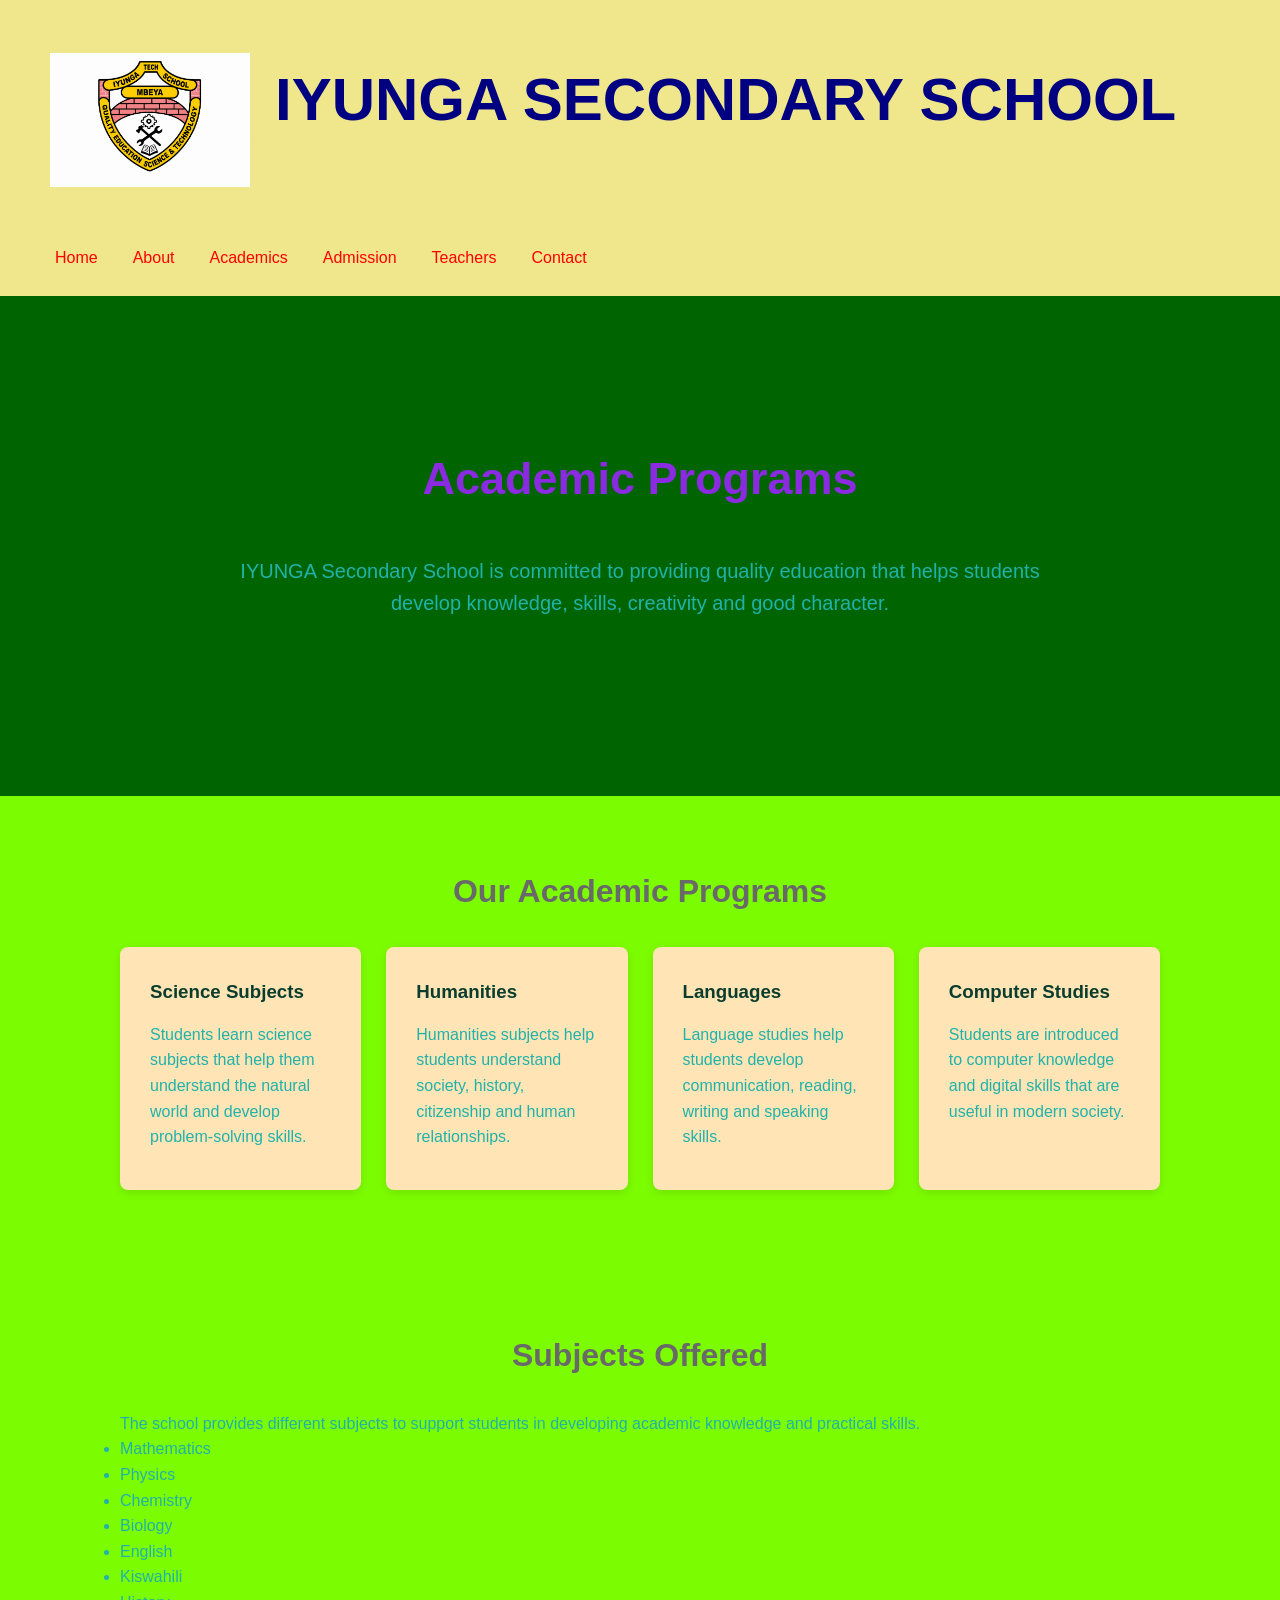
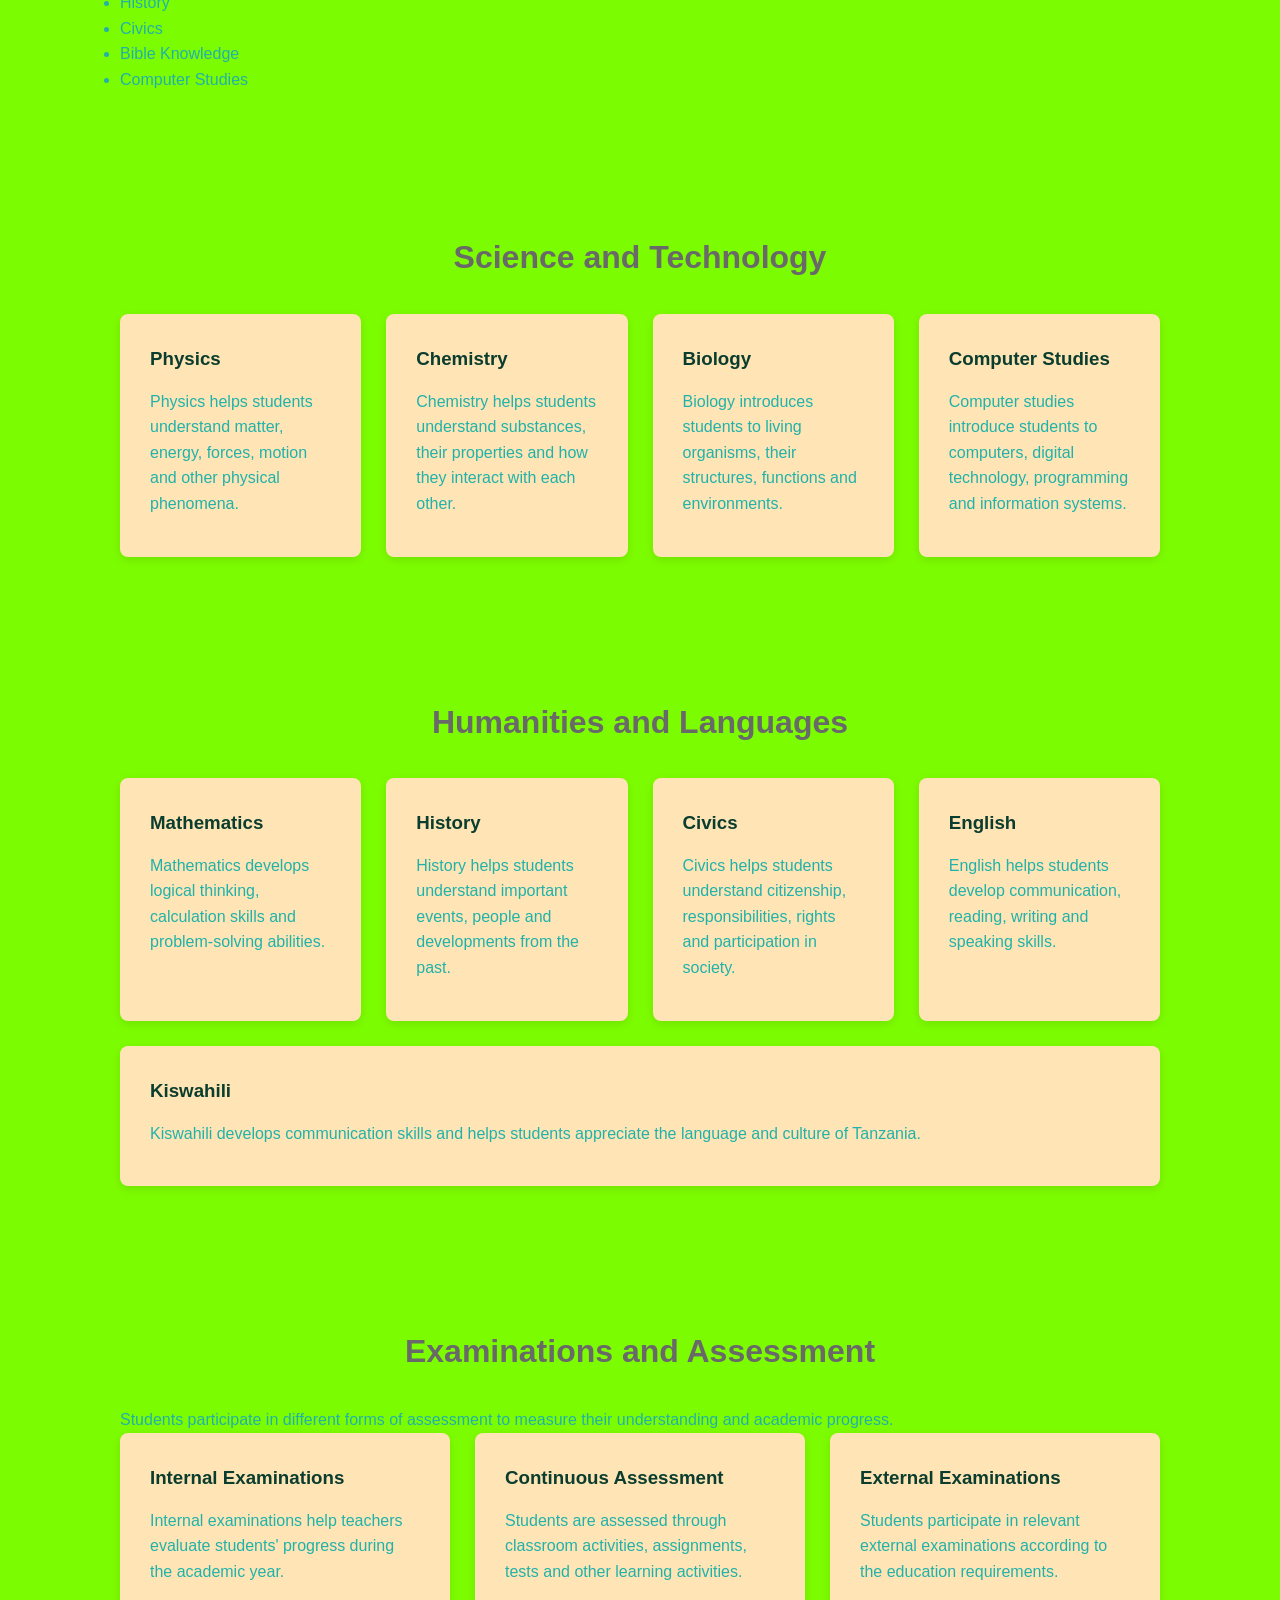
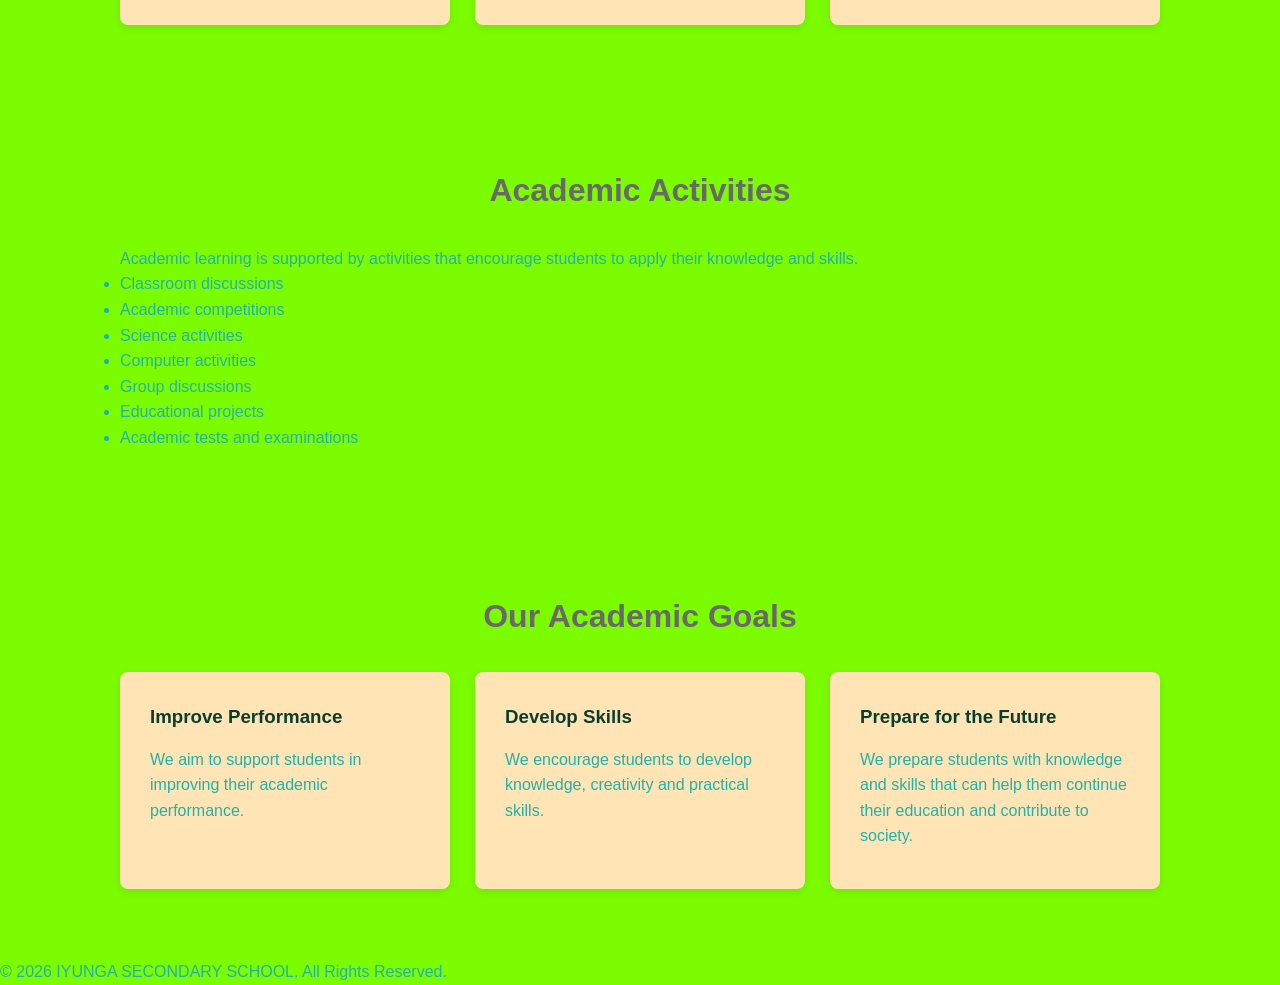
==== pages/Academics.html @ 2067cd8d "backup local files" ====
<!DOCTYPE html>
<html lang="en">

<head>

    <!--
        This tells the browser that we are using
        UTF-8 character encoding.
    -->
    <meta charset="UTF-8">


    <!--
        This makes the website responsive.
        It allows the page to adjust to
        different screen sizes such as phones,
        tablets and computers.
    -->
    <meta name="viewport"
          content="width=device-width, initial-scale=1.0">


    <!--
        This is the title that appears
        on the browser tab.
    -->
    <title>Academics - IYUNGA Secondary School</title>


    <!--
        Connect this page to our CSS file.

        ../ means:
        "Go back one folder."

        Academics.html is inside the pages folder,
        while style.css is outside the pages folder.
    -->
    <link rel="stylesheet" href="../style.css">


    <!--
        Add the school logo to the browser tab.
    -->
    <link rel="icon"
          type="image/png"
          href="../images/school-logo.png">

</head>


<body>


    <!-- =================================================
         NAVIGATION BAR
    ================================================== -->

    <nav class="navbar">


        <!--
            This container holds:
            1. School logo
            2. School name

            We use Flexbox in CSS to place
            these items next to each other.
        -->

        <div class="school-brand">


            <!-- SCHOOL LOGO -->

            <img
                src="../images/school-logo.png"
                alt="IYUNGA Secondary School Logo"
                class="school-logo"
            >


            <!-- SCHOOL NAME -->

            <div class="school-name">

                <h1>IYUNGA SECONDARY SCHOOL</h1>

            </div>

        </div>



        <!--
            Navigation links allow visitors
            to move between different pages.
        -->

        <div class="nav-links">

            <!-- Link to homepage -->
            <a href="../index.html">Home</a>

            <!-- Link to About page -->
            <a href="About.html">About</a>

            <!-- Current page -->
            <a href="Academics.html">Academics</a>

            <!-- Link to Admission page -->
            <a href="Admission.html">Admission</a>

            <!-- Link to Teachers page -->
            <a href="Teachers.html">Teachers</a>

            <!-- Link to Contact page -->
            <a href="Contact.html">Contact</a>

        </div>

    </nav>



    <!-- =================================================
         MAIN CONTENT
    ================================================== -->

    <main>


        <!-- =================================================
             ACADEMIC INTRODUCTION
        ================================================== -->

        <section class="hero">

            <div class="hero-content">


                <!-- Main heading of the page -->

                <h2>Academic Programs</h2>


                <!-- Short introduction -->

                <p>

                    IYUNGA Secondary School is committed
                    to providing quality education that
                    helps students develop knowledge,
                    skills, creativity and good character.

                </p>

            </div>

        </section>



        <!-- =================================================
             ACADEMIC PROGRAMS
        ================================================== -->

        <section class="section">


            <!-- Section heading -->

            <h2>Our Academic Programs</h2>


            <!--
                The cards container uses Flexbox.

                Each card contains information
                about one academic area.
            -->

            <div class="cards">


                <!-- FIRST CARD -->

                <div class="card">

                    <h3>Science Subjects</h3>

                    <p>

                        Students learn science subjects
                        that help them understand the
                        natural world and develop
                        problem-solving skills.

                    </p>

                </div>



                <!-- SECOND CARD -->

                <div class="card">

                    <h3>Humanities</h3>

                    <p>

                        Humanities subjects help students
                        understand society, history,
                        citizenship and human relationships.

                    </p>

                </div>



                <!-- THIRD CARD -->

                <div class="card">

                    <h3>Languages</h3>

                    <p>

                        Language studies help students
                        develop communication, reading,
                        writing and speaking skills.

                    </p>

                </div>



                <!-- FOURTH CARD -->

                <div class="card">

                    <h3>Computer Studies</h3>

                    <p>

                        Students are introduced to
                        computer knowledge and digital
                        skills that are useful in
                        modern society.

                    </p>

                </div>

            </div>

        </section>



        <!-- =================================================
             SCHOOL SUBJECTS
        ================================================== -->

        <section class="section">


            <h2>Subjects Offered</h2>


            <p>

                The school provides different subjects
                to support students in developing
                academic knowledge and practical skills.

            </p>


            <!--
                An unordered list is used to display
                subjects using bullet points.
            -->

            <ul>

                <li>Mathematics</li>

                <li>Physics</li>

                <li>Chemistry</li>

                <li>Biology</li>

                <li>English</li>

                <li>Kiswahili</li>

                <li>History</li>

                <li>Civics</li>

                <li>Bible Knowledge</li>

                <li>Computer Studies</li>

            </ul>

        </section>



        <!-- =================================================
             SCIENCE SUBJECTS
        ================================================== -->

        <section class="section">


            <h2>Science and Technology</h2>


            <div class="cards">


                <!-- Physics -->

                <div class="card">

                    <h3>Physics</h3>

                    <p>

                        Physics helps students understand
                        matter, energy, forces, motion and
                        other physical phenomena.

                    </p>

                </div>



                <!-- Chemistry -->

                <div class="card">

                    <h3>Chemistry</h3>

                    <p>

                        Chemistry helps students understand
                        substances, their properties and
                        how they interact with each other.

                    </p>

                </div>



                <!-- Biology -->

                <div class="card">

                    <h3>Biology</h3>

                    <p>

                        Biology introduces students to
                        living organisms, their structures,
                        functions and environments.

                    </p>

                </div>



                <!-- Computer Studies -->

                <div class="card">

                    <h3>Computer Studies</h3>

                    <p>

                        Computer studies introduce students
                        to computers, digital technology,
                        programming and information systems.

                    </p>

                </div>

            </div>

        </section>



        <!-- =================================================
             HUMANITIES AND LANGUAGES
        ================================================== -->

        <section class="section">


            <h2>Humanities and Languages</h2>


            <div class="cards">


                <!-- Mathematics -->

                <div class="card">

                    <h3>Mathematics</h3>

                    <p>

                        Mathematics develops logical thinking,
                        calculation skills and problem-solving
                        abilities.

                    </p>

                </div>



                <!-- History -->

                <div class="card">

                    <h3>History</h3>

                    <p>

                        History helps students understand
                        important events, people and
                        developments from the past.

                    </p>

                </div>



                <!-- Civics -->

                <div class="card">

                    <h3>Civics</h3>

                    <p>

                        Civics helps students understand
                        citizenship, responsibilities,
                        rights and participation in society.

                    </p>

                </div>



                <!-- English -->

                <div class="card">

                    <h3>English</h3>

                    <p>

                        English helps students develop
                        communication, reading, writing
                        and speaking skills.

                    </p>

                </div>



                <!-- Kiswahili -->

                <div class="card">

                    <h3>Kiswahili</h3>

                    <p>

                        Kiswahili develops communication
                        skills and helps students appreciate
                        the language and culture of Tanzania.

                    </p>

                </div>

            </div>

        </section>



        <!-- =================================================
             EXAMINATIONS
        ================================================== -->

        <section class="section">


            <h2>Examinations and Assessment</h2>


            <p>

                Students participate in different forms
                of assessment to measure their understanding
                and academic progress.

            </p>


            <div class="cards">


                <!-- Internal examinations -->

                <div class="card">

                    <h3>Internal Examinations</h3>

                    <p>

                        Internal examinations help teachers
                        evaluate students' progress during
                        the academic year.

                    </p>

                </div>



                <!-- Continuous assessment -->

                <div class="card">

                    <h3>Continuous Assessment</h3>

                    <p>

                        Students are assessed through
                        classroom activities, assignments,
                        tests and other learning activities.

                    </p>

                </div>



                <!-- External examinations -->

                <div class="card">

                    <h3>External Examinations</h3>

                    <p>

                        Students participate in relevant
                        external examinations according
                        to the education requirements.

                    </p>

                </div>

            </div>

        </section>



        <!-- =================================================
             ACADEMIC ACTIVITIES
        ================================================== -->

        <section class="section">


            <h2>Academic Activities</h2>


            <p>

                Academic learning is supported by
                activities that encourage students
                to apply their knowledge and skills.

            </p>


            <!-- List of academic activities -->

            <ul>

                <li>Classroom discussions</li>

                <li>Academic competitions</li>

                <li>Science activities</li>

                <li>Computer activities</li>

                <li>Group discussions</li>

                <li>Educational projects</li>

                <li>Academic tests and examinations</li>

            </ul>

        </section>



        <!-- =================================================
             ACADEMIC GOALS
        ================================================== -->

        <section class="section">


            <h2>Our Academic Goals</h2>


            <div class="cards">


                <!-- Goal 1 -->

                <div class="card">

                    <h3>Improve Performance</h3>

                    <p>

                        We aim to support students in
                        improving their academic performance.

                    </p>

                </div>



                <!-- Goal 2 -->

                <div class="card">

                    <h3>Develop Skills</h3>

                    <p>

                        We encourage students to develop
                        knowledge, creativity and practical
                        skills.

                    </p>

                </div>



                <!-- Goal 3 -->

                <div class="card">

                    <h3>Prepare for the Future</h3>

                    <p>

                        We prepare students with knowledge
                        and skills that can help them
                        continue their education and
                        contribute to society.

                    </p>

                </div>

            </div>

        </section>


    </main>



    <!-- =================================================
         FOOTER
    ================================================== -->

    <footer>

        <p>

            &copy; 2026 IYUNGA SECONDARY SCHOOL.
            All Rights Reserved.

        </p>

    </footer>



    <!--
        Connect this page to our JavaScript file.

        Because this page is inside the "pages" folder,
        we use ../ to go back to the main project folder.
    -->

    <script src="../script.js"></script>


</body>

</html>
---- style.css ----
/* =====================================================
   1. GENERAL SETTINGS
===================================================== */

/*
   * means ALL HTML elements.

   margin: 0;
   → Removes automatic outside space.

   padding: 0;
   → Removes automatic inside space.

   box-sizing: border-box;
   → Makes sizing easier to control.
*/

* {
    margin: 0;
    padding: 0;
    box-sizing: border-box;
}


/* =====================================================
   2. BODY
===================================================== */

/*
   Controls the general appearance
   of the whole webpage.
*/

body {
    font-family: Arial, sans-serif;

    background-color: lawngreen;

    color: lightseagreen;

    line-height: 1.6;
}


/* =====================================================
   3. NAVIGATION BAR
===================================================== */

/*
   display: flex;
   → Turns Flexbox ON.

   flex-direction: row;
   → Places school name and links horizontally.

   justify-content: space-between;
   → Pushes the school name and links apart.

   align-items: center;
   → Centers them vertically.

   flex-wrap: wrap;
   → Allows items to move to another line
      when the screen is small.
*/

.navbar {
    background-color: khaki;

    padding: 20px 50px;

    display: flex;

    flex-direction: row;

    justify-content: space-between;

    align-items: center;

    flex-wrap: wrap;

    gap: 20px;
}


/* =====================================================
   4. SCHOOL NAME
===================================================== */

.school-name {
    display: flex;

    align-items: center;

    flex-shrink: 0;
}


.school-name h1 {
    margin-bottom: 20px;

    color: navy;

    font-size: 40px;
}


/* =====================================================
   5. NAVIGATION LINKS
===================================================== */

.nav-links {
    display: flex;

    flex-direction: row;

    gap: 25px;

    align-items: center;

    flex-wrap: wrap;

    justify-content: center;
}


/* Navigation <a> links */

.nav-links a {
    color: red;

    text-decoration: none;

    font-size: 16px;

    padding: 5px;

    transition: 0.3s;
}


/* Change colour when mouse is over link */

.nav-links a:hover {
    color: indigo;

    transform: translateY(-2px);
}


/* =====================================================
   6. HERO SECTION
===================================================== */

/*
   The hero is the large first section
   of the homepage.

   We use Flexbox to put:

   TEXT       IMAGE

   next to each other.
*/

.hero {
    min-height: 500px;

    background-color: darkgreen;

    padding: 60px 20px;

    display: flex;

    flex-direction: row;

    justify-content: center;

    align-items: center;

    flex-wrap: wrap;

    gap: 30px;

    text-align: center;
}


/* =====================================================
   7. HERO CONTENT
===================================================== */

.hero-content {
    /*
       flex: 1 allows the text area
       to use available space.
    */

    flex: 1;

    max-width: 800px;

    margin: auto;

    display: flex;

    flex-direction: column;

    align-items: center;

    justify-content: center;

    gap: 20px;
}


/* Hero heading */

.hero h2 {
    font-size: 45px;

    color: blueviolet;

    margin-bottom: 20px;
}


/* Hero paragraph */

.hero p {
    font-size: 20px;

    margin-bottom: 30px;
}


/* =====================================================
   8. HERO IMAGE
===================================================== */

.hero-image {
    /*
       Allows the image container
       to share available space.
    */

    flex: 1;

    min-width: 280px;

    display: flex;

    justify-content: center;

    align-items: center;
}


/* Actual hero image */

.hero-image img {
    width: 100%;

    max-width: 500px;

    height: auto;

    display: block;

    border-radius: 8px;
}


/* =====================================================
   9. HERO BUTTON
===================================================== */

.hero-button {
    display: inline-flex;

    justify-content: center;

    align-items: center;

    background-color: lavender;

    color: rebeccapurple;

    padding: 12px 25px;

    text-decoration: none;

    border-radius: 50%;

    transition: 0.3s;
}


/* Button hover */

.hero-button:hover {
    background-color: gray;
}


/* =====================================================
   10. GENERAL SECTIONS
===================================================== */

.section {
    max-width: 1100px;

    margin: auto;

    padding: 70px 30px;
}


/* Section headings */

.section h2 {
    text-align: center;

    color: dimgrey;

    font-size: 32px;

    margin-bottom: 30px;
}


/* =====================================================
   11. ABOUT SECTION
===================================================== */

/*
   Flexbox places:

   TEXT       IMAGE
*/

.about-container {
    display: flex;

    flex-direction: row;

    align-items: center;

    justify-content: space-between;

    gap: 40px;

    flex-wrap: wrap;
}


/* About text */

.about-text {
    flex: 1;

    min-width: 280px;
}


/* About image container */

.about-image {
    flex: 1;

    min-width: 280px;

    display: flex;

    justify-content: center;

    align-items: center;
}


/* About image */

.about-image img {
    width: 100%;

    max-width: 500px;

    height: auto;

    display: block;

    border-radius: 8px;
}


/* =====================================================
   CARDS CONTAINER
===================================================== */

/*
   Flexbox allows the cards to be arranged
   next to each other.
*/

.cards {
    display: flex;

    /* Put space between cards */
    gap: 25px;

    /* Allow cards to move to another row
       when there is not enough space */
    flex-wrap: wrap;
}

/* =====================================================
   INDIVIDUAL CARD
===================================================== */

.card {

    /* Background colour of the card */
    background-color: moccasin;

    /* Space inside the card */
    padding: 30px;

    /* Allows cards to share available space */
    flex: 1;

    /* Prevent the card from becoming too narrow */
    min-width: 220px;

    /* Rounded corners */
    border-radius: 8px;

    /* Small shadow around the card */
    box-shadow: 0 3px 10px rgba(0, 0, 0, 0.1);

    /* Makes hover effects smooth */
    transition: 0.3s;
}


/* Card hover */

.card:hover {
    transform: translateY(-5px);
}


/* Card heading */

.card h3 {
    color: #0b3d2e;

    margin-bottom: 15px;
}


/* Card paragraph */

.card p {
    font-size: 16px;

    margin-bottom: 10px;
}


/* =====================================================
   13. SCHOOL ACTIVITIES
===================================================== */

/*
   We use Flexbox to put:

   IMAGE       ACTIVITY LIST
*/

.activities-container {
    display: flex;

    flex-direction: row;

    align-items: center;

    justify-content: space-between;

    gap: 40px;

    flex-wrap: wrap;
}


/* Activity image container */

.activity-image {
    flex: 1;

    min-width: 280px;

    display: flex;

    justify-content: center;
}


/* Activity image */

.activity-image img {
    width: 100%;

    max-width: 500px;

    height: auto;

    border-radius: 8px;

    display: block;
}


/* Activity list */

.activity-list {
    flex: 1;

    min-width: 280px;
}


/* =====================================================
   14. SCHOOL GALLERY
===================================================== */

/*
   The gallery uses Flexbox to arrange
   several images in rows.
*/

.gallery {
    display: flex;

    flex-direction: row;

    flex-wrap: wrap;

    justify-content: center;

    gap: 25px;
}


/* Individual gallery item */

.gallery-item {
    /*
       Each item can grow and shrink.
    */

    flex: 1 1 220px;

    min-width: 220px;

    background-color: moccasin;

    padding: 15px;

    border-radius: 8px;

    text-align: center;

    transition: 0.3s;
}


/* Gallery image */

.gallery-item img {
    width: 100%;

    height: 200px;

    object-fit: cover;

    border-radius: 8px;

    display: block;

    margin-bottom: 15px;
}


/* Gallery heading */

.gallery-item h3 {
    color: navy;
}


/* Gallery hover */

.gallery-item:hover {
    transform: translateY(-5px);
}


/* =====================================================
   15. CONTACT SECTION
===================================================== */

.contact {
    text-align: center;
}


.contact p {
    margin-bottom: 10px;
}


/* =====================================================
   16. FOOTER
===================================================== */

.footer {
    background-color: khaki;

    color: navy;

    padding: 30px 20px;

    display: flex;

    flex-direction: column;

    justify-content: center;

    align-items: center;

    text-align: center;

    gap: 10px;
}


/* Footer links */

.footer-links {
    display: flex;

    flex-direction: row;

    justify-content: center;

    align-items: center;

    gap: 20px;

    flex-wrap: wrap;
}


/* Footer <a> */

.footer-links a {
    color: navy;

    text-decoration: none;
}


/* Footer hover */

.footer-links a:hover {
    color: indigo;
}


/* =====================================================
   17. RESPONSIVE DESIGN
===================================================== */

/*
   These styles apply when the screen
   is 768px or smaller.

   This is useful for tablets and phones.
*/

@media (max-width: 768px) {


    /* -------------------------------
       NAVIGATION
    -------------------------------- */

    .navbar {
        flex-direction: column;

        justify-content: center;

        align-items: center;

        padding: 20px;
    }


    .school-name h1 {
        font-size: 32px;

        text-align: center;
    }


    .nav-links {
        flex-direction: column;

        gap: 10px;

        align-items: center;
    }


    /* -------------------------------
       HERO
    -------------------------------- */

    /*
       Change hero from:

       TEXT | IMAGE

       to:

       TEXT
       IMAGE
    */

    .hero {
        flex-direction: column;

        min-height: 450px;

        padding: 50px 20px;
    }


    .hero h2 {
        font-size: 35px;
    }


    .hero p {
        font-size: 18px;
    }


    .hero-image {
        width: 100%;
    }


    /* -------------------------------
       ABOUT
    -------------------------------- */

    .about-container {
        flex-direction: column;
    }


    .about-text,
    .about-image {
        width: 100%;
    }


    /* -------------------------------
       ACADEMIC CARDS
    -------------------------------- */

    .cards {
        flex-direction: column;

        align-items: stretch;
    }


    .card {
        width: 100%;
    }


    /* -------------------------------
       ACTIVITIES
    -------------------------------- */

    .activities-container {
        flex-direction: column;
    }


    .activity-image,
    .activity-list {
        width: 100%;
    }


    /* -------------------------------
       GALLERY
    -------------------------------- */

    .gallery {
        flex-direction: column;

        align-items: stretch;
    }


    .gallery-item {
        width: 100%;
    }


    /* -------------------------------
       FOOTER
    -------------------------------- */

    .footer-links {
        flex-direction: column;

        gap: 10px;
    }


    /* -------------------------------
       SECTIONS
    -------------------------------- */

    .section {
        padding: 50px 20px;
    }

}


/* =====================================================
   18. VERY SMALL PHONES
===================================================== */

@media (max-width: 768px) {



    .school-brand {
    flex-direction: column;

    justify-content: center;

    align-items: center;
}


.school-logo {
    width: 70px;

    height: 70px;
}


.school-name h1 {
    font-size: 28px;

    text-align: center;
}


    .school-name h1 {
        font-size: 26px;
    }


    .hero h2 {
        font-size: 28px;
    }


    .hero p {
        font-size: 16px;
    }


    .hero-button {
        max-width: 250px;
    }


    .card {
        padding: 20px;
    }


    .section h2 {
        font-size: 28px;
    }


    .gallery-item img {
        height: 180px;
    }

}


/* =====================================================
   SCHOOL LOGO AND SCHOOL NAME
===================================================== */

/*
   .school-brand contains both:

   1. School logo
   2. School name

   Flexbox puts them next to each other.
*/

.school-brand {
    display: flex;

    flex-direction: row;

    align-items: center;

    gap: 25px;
}


/*
   Controls the size of the school logo.
*/

.school-logo {
    width: 200px;

    height: 200px;

    object-fit: contain;

    display: block;
}


/*
   Controls the school name.
*/

.school-name {
    display: flex;

    align-items: center;
}


.school-name h1 {
    margin-bottom: 40px;

    color: navy;

    font-size: 60px;
}


/* =====================================================
   SCHOOL IMAGE
===================================================== */

/*
   This controls the container
   holding the school image.
*/

.school-image {
    width: 100%;

    max-width: 900px;

    margin: auto;

    text-align: center;
}


/*
   This controls the actual image.
*/

.school-image img {
    width: 100%;

    max-height: 500px;

    object-fit: cover;

    border-radius: 10px;

    display: block;

    margin: auto;
}


/* =====================================================
   TEACHER CARDS
===================================================== */

/*
    This controls the container
    holding all teacher cards.

    Flexbox allows the teacher cards
    to sit next to each other.
*/

.teacher-cards {
    display: flex;

    /* Creates space between cards */
    gap: 25px;

    /*
        Allows the cards to move to
        another row when necessary.
    */
    flex-wrap: wrap;
}


/*
    This controls each individual
    teacher card.
*/

.teacher-card {

    /* Centers the information inside the card */
    text-align: center;

}


/*
    This controls the teacher photograph.
*/

.teacher-image {

    /*
        Sets the width of the teacher image.
    */
    width: 150px;


    /*
        Sets the height of the teacher image.
    */
    height: 150px;


    /*
        Makes the image circular.

        50% creates a circle when
        width and height are equal.
    */
    border-radius: 50%;


    /*
        Makes sure the image does not
        stretch strangely.
    */
    object-fit: cover;


    /*
        Places the image in the center.
    */
    display: block;

    margin: 0 auto 20px auto;

}

/* =====================================================
   CONTACT FORM
===================================================== */


/*
    This controls the whole form.

    We don't make it too wide because
    a very wide form can be difficult to read.
*/

#contactForm {

    max-width: 700px;

    margin: auto;

}


/*
    Each form-group contains:

    1. Label
    2. Input or textarea

    margin-bottom creates space between
    different fields.
*/

.form-group {

    margin-bottom: 20px;

}


/*
    This controls the labels.

    display: block makes the label
    appear on its own line.
*/

.form-group label {

    display: block;

    margin-bottom: 8px;

    font-weight: bold;

}


/*
    This controls text boxes
    and email input fields.
*/

.form-group input,
.form-group textarea {

    width: 100%;

    padding: 12px;

    font-size: 16px;

    border: 1px solid #ccc;

    border-radius: 5px;

    font-family: Arial, sans-serif;

}


/*
    This allows the user to resize
    the message box vertically.
*/

.form-group textarea {

    resize: vertical;

}


/*
    When the visitor clicks inside
    an input field, the browser
    focuses on that field.
*/

.form-group input:focus,
.form-group textarea:focus {

    outline: none;

}


/*
    This controls the message that
    JavaScript will display after
    the form is submitted.
*/

#formMessage {

    text-align: center;

    margin-top: 20px;

    font-weight: bold;

}
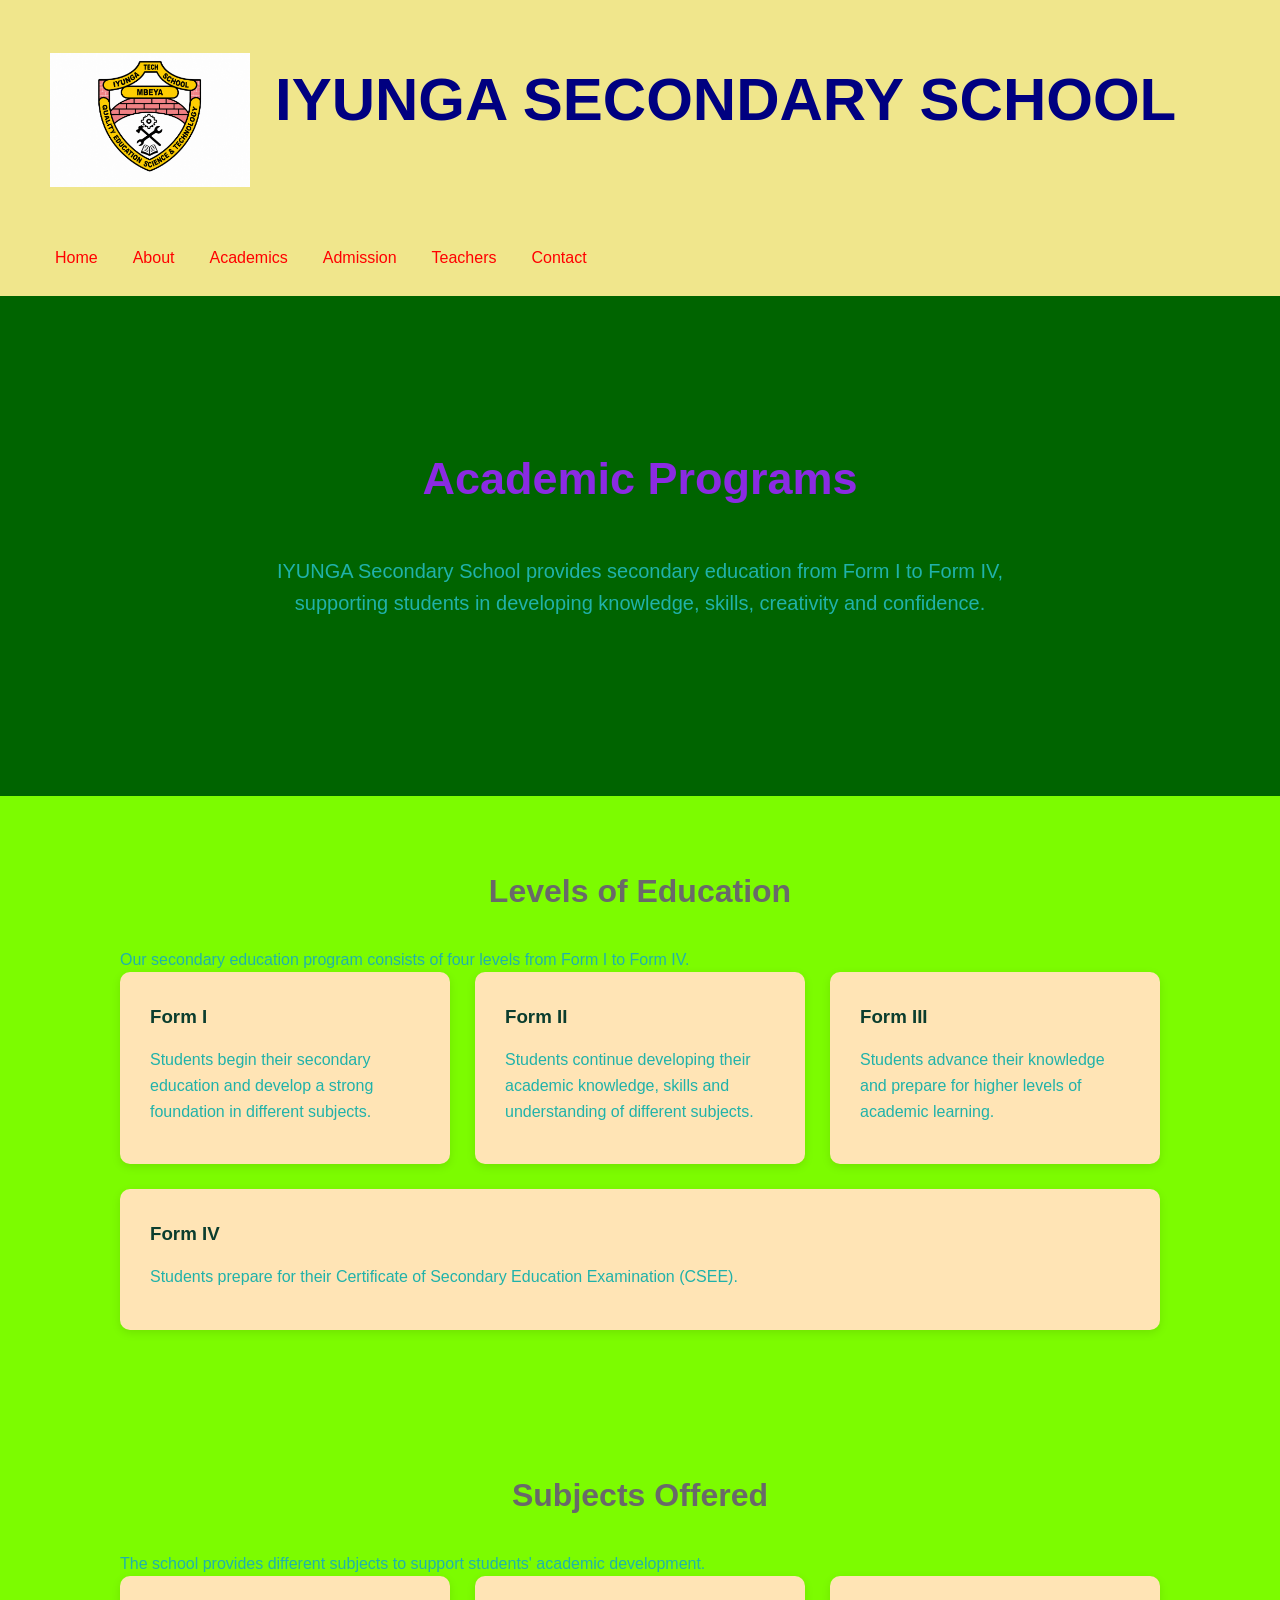
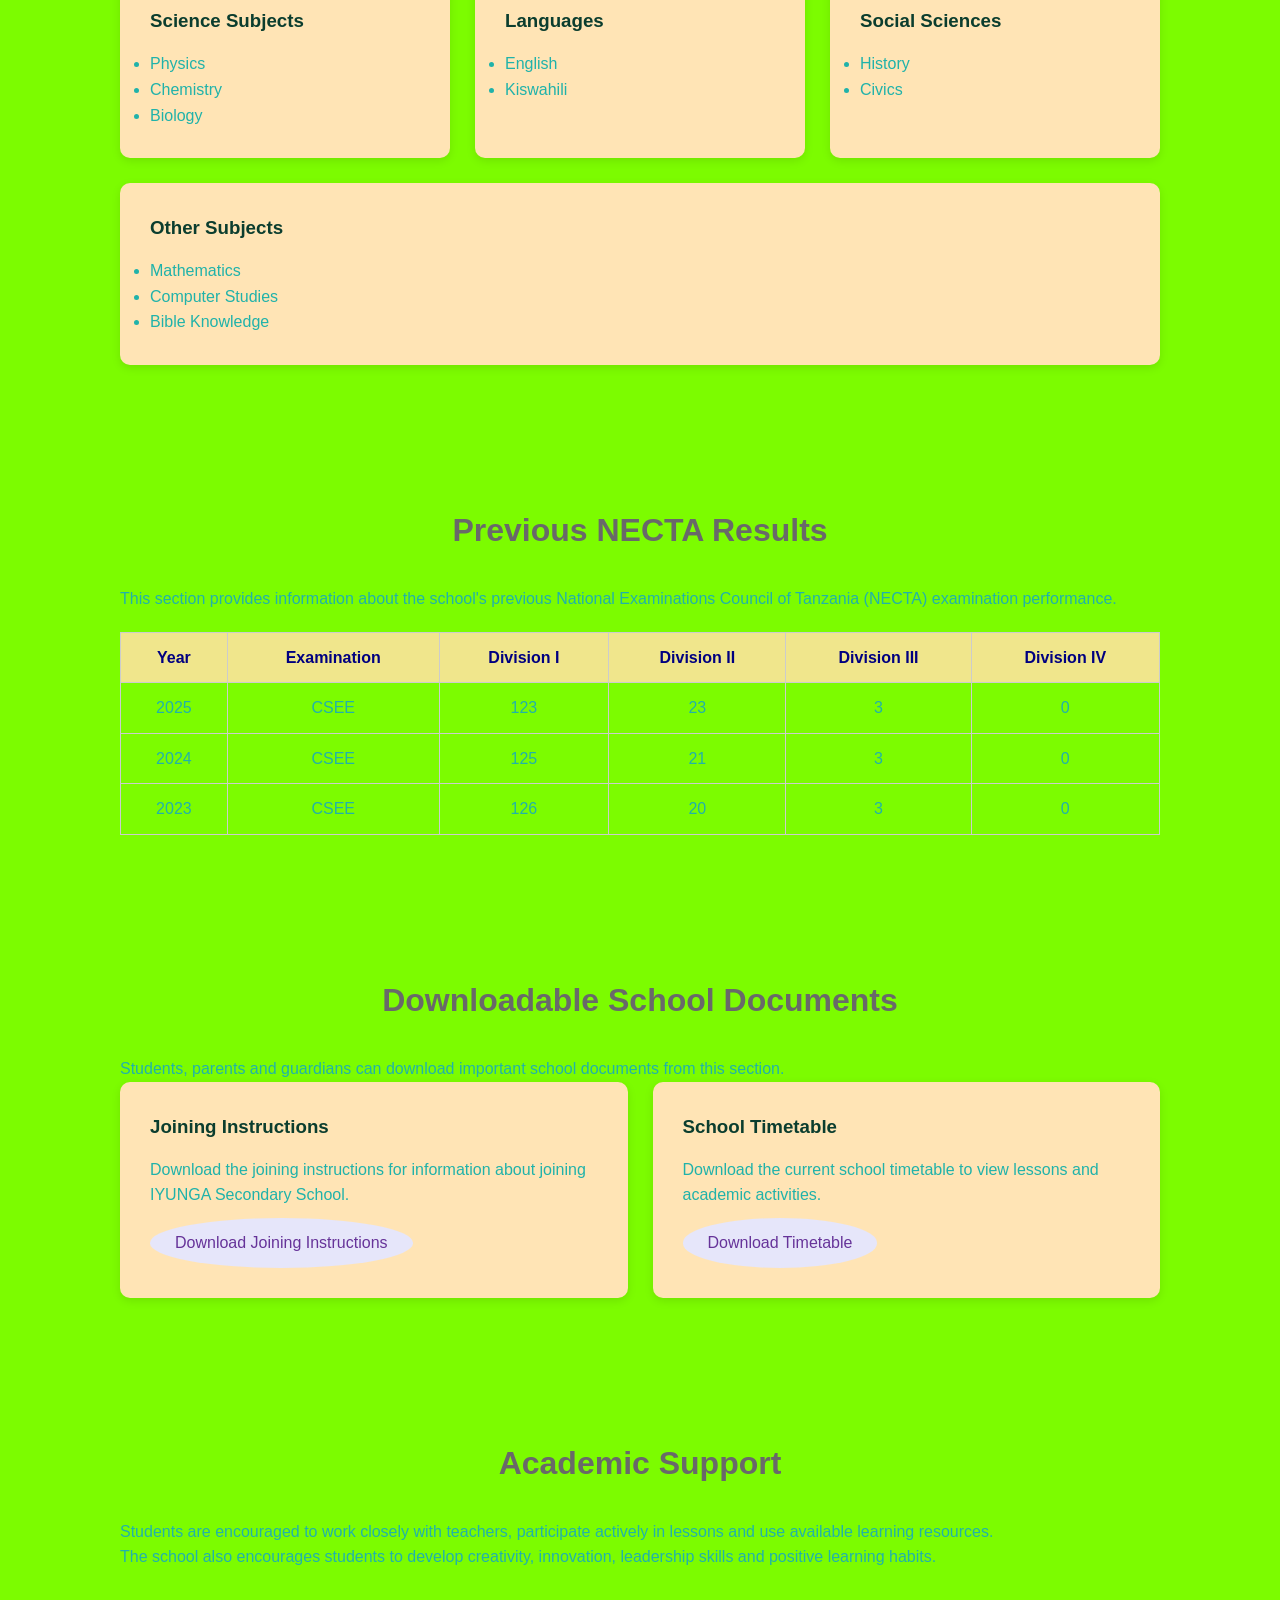
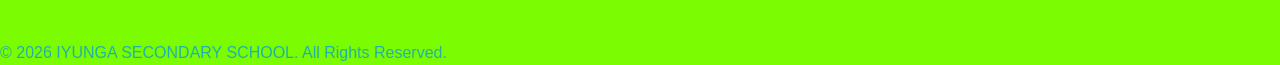
==== commit 031b5c44: "backup local files" ====
--- a/pages/Academics.html
+++ b/pages/Academics.html
@@ -4,37 +4,35 @@
 <head>
 
     <!--
-        This tells the browser that we are using
-        UTF-8 character encoding.
+        This tells the browser to use UTF-8 characters.
     -->
     <meta charset="UTF-8">
 
 
     <!--
-        This makes the website responsive.
-        It allows the page to adjust to
-        different screen sizes such as phones,
-        tablets and computers.
+        This makes the website responsive on
+        computers, tablets and mobile phones.
     -->
     <meta name="viewport"
           content="width=device-width, initial-scale=1.0">
 
 
     <!--
-        This is the title that appears
-        on the browser tab.
+        This is the name displayed on the browser tab.
     -->
     <title>Academics - IYUNGA Secondary School</title>
 
 
     <!--
-        Connect this page to our CSS file.
+        Connect this page to our main CSS file.
+
+        Academics.html is inside the "pages" folder.
 
         ../ means:
-        "Go back one folder."
-
-        Academics.html is inside the pages folder,
-        while style.css is outside the pages folder.
+        "Go one folder back."
+
+        Therefore the browser can find style.css
+        in the main project folder.
     -->
     <link rel="stylesheet" href="../style.css">
 
@@ -52,20 +50,16 @@
 <body>
 
 
-    <!-- =================================================
+    <!-- =====================================================
          NAVIGATION BAR
-    ================================================== -->
+    ====================================================== -->
 
     <nav class="navbar">
 
 
         <!--
-            This container holds:
-            1. School logo
-            2. School name
-
-            We use Flexbox in CSS to place
-            these items next to each other.
+            This section contains the school logo
+            and the school name.
         -->
 
         <div class="school-brand">
@@ -75,8 +69,8 @@
 
             <img
                 src="../images/school-logo.png"
+                class="school-logo"
                 alt="IYUNGA Secondary School Logo"
-                class="school-logo"
             >
 
 
@@ -93,29 +87,54 @@
 
 
         <!--
-            Navigation links allow visitors
-            to move between different pages.
+            Navigation links allow users to move
+            between different pages.
         -->
 
         <div class="nav-links">
 
-            <!-- Link to homepage -->
-            <a href="../index.html">Home</a>
-
-            <!-- Link to About page -->
-            <a href="About.html">About</a>
-
-            <!-- Current page -->
-            <a href="Academics.html">Academics</a>
-
-            <!-- Link to Admission page -->
-            <a href="Admission.html">Admission</a>
-
-            <!-- Link to Teachers page -->
-            <a href="Teachers.html">Teachers</a>
-
-            <!-- Link to Contact page -->
-            <a href="Contact.html">Contact</a>
+
+            <!-- Home page -->
+
+            <a href="../index.html">
+                Home
+            </a>
+
+
+            <!-- About page -->
+
+            <a href="About.html">
+                About
+            </a>
+
+
+            <!-- Academics page -->
+
+            <a href="Academics.html">
+                Academics
+            </a>
+
+
+            <!-- Admission page -->
+
+            <a href="Admission.html">
+                Admission
+            </a>
+
+
+            <!-- Teachers page -->
+
+            <a href="Teachers.html">
+                Teachers
+            </a>
+
+
+            <!-- Contact page -->
+
+            <a href="Contact.html">
+                Contact
+            </a>
+
 
         </div>
 
@@ -123,78 +142,98 @@
 
 
 
-    <!-- =================================================
+    <!-- =====================================================
          MAIN CONTENT
-    ================================================== -->
+    ====================================================== -->
 
     <main>
 
 
-        <!-- =================================================
+        <!-- =====================================================
              ACADEMIC INTRODUCTION
-        ================================================== -->
+        ====================================================== -->
 
         <section class="hero">
 
             <div class="hero-content">
 
 
-                <!-- Main heading of the page -->
-
-                <h2>Academic Programs</h2>
-
-
-                <!-- Short introduction -->
+                <!-- Main heading -->
+
+                <h2>
+                    Academic Programs
+                </h2>
+
+
+                <!--
+                    Introduction to the academic
+                    programs offered by the school.
+                -->
 
                 <p>
 
-                    IYUNGA Secondary School is committed
-                    to providing quality education that
-                    helps students develop knowledge,
-                    skills, creativity and good character.
+                    IYUNGA Secondary School provides
+                    secondary education from Form I to
+                    Form IV, supporting students in
+                    developing knowledge, skills,
+                    creativity and confidence.
 
                 </p>
 
+
             </div>
 
         </section>
 
 
 
-        <!-- =================================================
-             ACADEMIC PROGRAMS
-        ================================================== -->
+        <!-- =====================================================
+             LEVELS OF EDUCATION
+        ====================================================== -->
 
         <section class="section">
 
 
-            <!-- Section heading -->
-
-            <h2>Our Academic Programs</h2>
+            <h2>
+                Levels of Education
+            </h2>
+
+
+            <p>
+
+                Our secondary education program consists
+                of four levels from Form I to Form IV.
+
+            </p>
+
 
 
             <!--
                 The cards container uses Flexbox.
 
-                Each card contains information
-                about one academic area.
+                Each Form is placed inside
+                its own card.
             -->
 
             <div class="cards">
 
 
-                <!-- FIRST CARD -->
-
-                <div class="card">
-
-                    <h3>Science Subjects</h3>
+                <!-- =================================================
+                     FORM I
+                ================================================== -->
+
+                <div class="card">
+
+                    <h3>
+                        Form I
+                    </h3>
+
 
                     <p>
 
-                        Students learn science subjects
-                        that help them understand the
-                        natural world and develop
-                        problem-solving skills.
+                        Students begin their secondary
+                        education and develop a strong
+                        foundation in different subjects.
 
                     </p>
 
@@ -202,17 +241,23 @@
 
 
 
-                <!-- SECOND CARD -->
-
-                <div class="card">
-
-                    <h3>Humanities</h3>
+                <!-- =================================================
+                     FORM II
+                ================================================== -->
+
+                <div class="card">
+
+                    <h3>
+                        Form II
+                    </h3>
+
 
                     <p>
 
-                        Humanities subjects help students
-                        understand society, history,
-                        citizenship and human relationships.
+                        Students continue developing
+                        their academic knowledge, skills
+                        and understanding of different
+                        subjects.
 
                     </p>
 
@@ -220,17 +265,22 @@
 
 
 
-                <!-- THIRD CARD -->
-
-                <div class="card">
-
-                    <h3>Languages</h3>
+                <!-- =================================================
+                     FORM III
+                ================================================== -->
+
+                <div class="card">
+
+                    <h3>
+                        Form III
+                    </h3>
+
 
                     <p>
 
-                        Language studies help students
-                        develop communication, reading,
-                        writing and speaking skills.
+                        Students advance their knowledge
+                        and prepare for higher levels of
+                        academic learning.
 
                     </p>
 
@@ -238,163 +288,469 @@
 
 
 
-                <!-- FOURTH CARD -->
-
-                <div class="card">
-
-                    <h3>Computer Studies</h3>
+                <!-- =================================================
+                     FORM IV
+                ================================================== -->
+
+                <div class="card">
+
+                    <h3>
+                        Form IV
+                    </h3>
+
 
                     <p>
 
-                        Students are introduced to
-                        computer knowledge and digital
-                        skills that are useful in
-                        modern society.
+                        Students prepare for their
+                        Certificate of Secondary Education
+                        Examination (CSEE).
 
                     </p>
 
                 </div>
 
+
             </div>
 
         </section>
 
 
 
-        <!-- =================================================
-             SCHOOL SUBJECTS
-        ================================================== -->
+        <!-- =====================================================
+             SUBJECTS OFFERED
+        ====================================================== -->
 
         <section class="section">
 
 
-            <h2>Subjects Offered</h2>
+            <h2>
+                Subjects Offered
+            </h2>
 
 
             <p>
 
                 The school provides different subjects
-                to support students in developing
-                academic knowledge and practical skills.
+                to support students' academic development.
 
             </p>
 
 
+
+            <div class="cards">
+
+
+                <!-- SCIENCE SUBJECTS -->
+
+                <div class="card">
+
+                    <h3>
+                        Science Subjects
+                    </h3>
+
+
+                    <ul>
+
+                        <li>
+                            Physics
+                        </li>
+
+                        <li>
+                            Chemistry
+                        </li>
+
+                        <li>
+                            Biology
+                        </li>
+
+                    </ul>
+
+                </div>
+
+
+
+                <!-- LANGUAGES -->
+
+                <div class="card">
+
+                    <h3>
+                        Languages
+                    </h3>
+
+
+                    <ul>
+
+                        <li>
+                            English
+                        </li>
+
+                        <li>
+                            Kiswahili
+                        </li>
+
+                    </ul>
+
+                </div>
+
+
+
+                <!-- SOCIAL SCIENCES -->
+
+                <div class="card">
+
+                    <h3>
+                        Social Sciences
+                    </h3>
+
+
+                    <ul>
+
+                        <li>
+                            History
+                        </li>
+
+                        <li>
+                            Civics
+                        </li>
+
+                    </ul>
+
+                </div>
+
+
+
+                <!-- OTHER SUBJECTS -->
+
+                <div class="card">
+
+                    <h3>
+                        Other Subjects
+                    </h3>
+
+
+                    <ul>
+
+                        <li>
+                            Mathematics
+                        </li>
+
+                        <li>
+                            Computer Studies
+                        </li>
+
+                        <li>
+                            Bible Knowledge
+                        </li>
+
+                    </ul>
+
+                </div>
+
+
+            </div>
+
+        </section>
+
+
+
+        <!-- =====================================================
+             PREVIOUS NECTA RESULTS
+        ====================================================== -->
+
+        <section class="section">
+
+
+            <h2>
+                Previous NECTA Results
+            </h2>
+
+
+            <p>
+
+                This section provides information about
+                the school's previous National Examinations
+                Council of Tanzania (NECTA) examination
+                performance.
+
+            </p>
+
+
             <!--
-                An unordered list is used to display
-                subjects using bullet points.
+                This table organizes examination
+                results in an easy-to-read format.
+
+                IMPORTANT:
+                Replace the "--" values with the
+                school's actual results.
             -->
 
-            <ul>
-
-                <li>Mathematics</li>
-
-                <li>Physics</li>
-
-                <li>Chemistry</li>
-
-                <li>Biology</li>
-
-                <li>English</li>
-
-                <li>Kiswahili</li>
-
-                <li>History</li>
-
-                <li>Civics</li>
-
-                <li>Bible Knowledge</li>
-
-                <li>Computer Studies</li>
-
-            </ul>
+            <div class="results-table">
+
+
+                <table>
+
+
+                    <!-- TABLE HEADINGS -->
+
+                    <thead>
+
+                        <tr>
+
+                            <th>
+                                Year
+                            </th>
+
+                            <th>
+                                Examination
+                            </th>
+
+                            <th>
+                                Division I
+                            </th>
+
+                            <th>
+                                Division II
+                            </th>
+
+                            <th>
+                                Division III
+                            </th>
+
+                            <th>
+                                Division IV
+                            </th>
+
+                        </tr>
+
+                    </thead>
+
+
+
+                    <!-- TABLE INFORMATION -->
+
+                    <tbody>
+
+
+                        <!-- 2025 RESULTS -->
+
+                        <tr>
+
+                            <td>
+                                2025
+                            </td>
+
+                            <td>
+                                CSEE
+                            </td>
+
+                            <td>
+                                123
+                            </td>
+
+                            <td>
+                                23
+                            </td>
+
+                            <td>
+                                3
+                            </td>
+
+                            <td>
+                                0
+                            </td>
+
+                        </tr>
+
+
+
+                        <!-- 2024 RESULTS -->
+
+                        <tr>
+
+                            <td>
+                                2024
+                            </td>
+
+                            <td>
+                                CSEE
+                            </td>
+
+                            <td>
+                                125
+                            </td>
+
+                            <td>
+                                21
+                            </td>
+
+                            <td>
+                                3
+                            </td>
+
+                            <td>
+                                0
+                            </td>
+
+                        </tr>
+
+
+
+                        <!-- 2023 RESULTS -->
+
+                        <tr>
+
+                            <td>
+                                2023
+                            </td>
+
+                            <td>
+                                CSEE
+                            </td>
+
+                            <td>
+                                126
+                            </td>
+
+                            <td>
+                                20
+                            </td>
+
+                            <td>
+                                3
+                            </td>
+
+                            <td>
+                                0
+                            </td>
+
+                        </tr>
+
+
+                    </tbody>
+
+                </table>
+
+            </div>
 
         </section>
 
 
 
-        <!-- =================================================
-             SCIENCE SUBJECTS
-        ================================================== -->
+        <!-- =====================================================
+             DOWNLOADABLE SCHOOL DOCUMENTS
+        ====================================================== -->
 
         <section class="section">
 
 
-            <h2>Science and Technology</h2>
+            <h2>
+                Downloadable School Documents
+            </h2>
+
+
+            <p>
+
+                Students, parents and guardians can
+                download important school documents
+                from this section.
+
+            </p>
+
 
 
             <div class="cards">
 
 
-                <!-- Physics -->
-
-                <div class="card">
-
-                    <h3>Physics</h3>
+                <!-- =================================================
+                     JOINING INSTRUCTIONS
+                ================================================== -->
+
+                <div class="card">
+
+
+                    <h3>
+                        Joining Instructions
+                    </h3>
+
 
                     <p>
 
-                        Physics helps students understand
-                        matter, energy, forces, motion and
-                        other physical phenomena.
+                        Download the joining instructions
+                        for information about joining
+                        IYUNGA Secondary School.
 
                     </p>
 
-                </div>
-
-
-
-                <!-- Chemistry -->
-
-                <div class="card">
-
-                    <h3>Chemistry</h3>
+
+                    <!--
+                        This is the download button.
+
+                        href tells the browser where
+                        the PDF file is located.
+
+                        ../ means go back from the
+                        pages folder.
+
+                        documents/ means enter the
+                        documents folder.
+
+                        download tells the browser that
+                        this is a downloadable file.
+                    -->
+
+                    <a
+                        href="../documents/joining-instructions.pdf"
+                        class="hero-button"
+                        download
+                    >
+
+                        Download Joining Instructions
+
+                    </a>
+
+
+                </div>
+
+
+
+                <!-- =================================================
+                     SCHOOL TIMETABLE
+                ================================================== -->
+
+                <div class="card">
+
+
+                    <h3>
+                        School Timetable
+                    </h3>
+
 
                     <p>
 
-                        Chemistry helps students understand
-                        substances, their properties and
-                        how they interact with each other.
+                        Download the current school
+                        timetable to view lessons and
+                        academic activities.
 
                     </p>
 
-                </div>
-
-
-
-                <!-- Biology -->
-
-                <div class="card">
-
-                    <h3>Biology</h3>
-
-                    <p>
-
-                        Biology introduces students to
-                        living organisms, their structures,
-                        functions and environments.
-
-                    </p>
-
-                </div>
-
-
-
-                <!-- Computer Studies -->
-
-                <div class="card">
-
-                    <h3>Computer Studies</h3>
-
-                    <p>
-
-                        Computer studies introduce students
-                        to computers, digital technology,
-                        programming and information systems.
-
-                    </p>
-
-                </div>
+
+                    <!--
+                        Download the timetable PDF.
+                    -->
+
+                    <a
+                        href="../documents/school-timetable.pdf"
+                        class="hero-button"
+                        download
+                    >
+
+                        Download Timetable
+
+                    </a>
+
+
+                </div>
+
 
             </div>
 
@@ -402,315 +758,51 @@
 
 
 
-        <!-- =================================================
-             HUMANITIES AND LANGUAGES
-        ================================================== -->
+        <!-- =====================================================
+             ACADEMIC SUPPORT
+        ====================================================== -->
 
         <section class="section">
 
 
-            <h2>Humanities and Languages</h2>
-
-
-            <div class="cards">
-
-
-                <!-- Mathematics -->
-
-                <div class="card">
-
-                    <h3>Mathematics</h3>
-
-                    <p>
-
-                        Mathematics develops logical thinking,
-                        calculation skills and problem-solving
-                        abilities.
-
-                    </p>
-
-                </div>
-
-
-
-                <!-- History -->
-
-                <div class="card">
-
-                    <h3>History</h3>
-
-                    <p>
-
-                        History helps students understand
-                        important events, people and
-                        developments from the past.
-
-                    </p>
-
-                </div>
-
-
-
-                <!-- Civics -->
-
-                <div class="card">
-
-                    <h3>Civics</h3>
-
-                    <p>
-
-                        Civics helps students understand
-                        citizenship, responsibilities,
-                        rights and participation in society.
-
-                    </p>
-
-                </div>
-
-
-
-                <!-- English -->
-
-                <div class="card">
-
-                    <h3>English</h3>
-
-                    <p>
-
-                        English helps students develop
-                        communication, reading, writing
-                        and speaking skills.
-
-                    </p>
-
-                </div>
-
-
-
-                <!-- Kiswahili -->
-
-                <div class="card">
-
-                    <h3>Kiswahili</h3>
-
-                    <p>
-
-                        Kiswahili develops communication
-                        skills and helps students appreciate
-                        the language and culture of Tanzania.
-
-                    </p>
-
-                </div>
-
-            </div>
+            <h2>
+                Academic Support
+            </h2>
+
+
+            <p>
+
+                Students are encouraged to work closely
+                with teachers, participate actively in
+                lessons and use available learning
+                resources.
+
+            </p>
+
+
+            <p>
+
+                The school also encourages students to
+                develop creativity, innovation,
+                leadership skills and positive
+                learning habits.
+
+            </p>
+
 
         </section>
 
 
-
-        <!-- =================================================
-             EXAMINATIONS
-        ================================================== -->
-
-        <section class="section">
-
-
-            <h2>Examinations and Assessment</h2>
-
-
-            <p>
-
-                Students participate in different forms
-                of assessment to measure their understanding
-                and academic progress.
-
-            </p>
-
-
-            <div class="cards">
-
-
-                <!-- Internal examinations -->
-
-                <div class="card">
-
-                    <h3>Internal Examinations</h3>
-
-                    <p>
-
-                        Internal examinations help teachers
-                        evaluate students' progress during
-                        the academic year.
-
-                    </p>
-
-                </div>
-
-
-
-                <!-- Continuous assessment -->
-
-                <div class="card">
-
-                    <h3>Continuous Assessment</h3>
-
-                    <p>
-
-                        Students are assessed through
-                        classroom activities, assignments,
-                        tests and other learning activities.
-
-                    </p>
-
-                </div>
-
-
-
-                <!-- External examinations -->
-
-                <div class="card">
-
-                    <h3>External Examinations</h3>
-
-                    <p>
-
-                        Students participate in relevant
-                        external examinations according
-                        to the education requirements.
-
-                    </p>
-
-                </div>
-
-            </div>
-
-        </section>
-
-
-
-        <!-- =================================================
-             ACADEMIC ACTIVITIES
-        ================================================== -->
-
-        <section class="section">
-
-
-            <h2>Academic Activities</h2>
-
-
-            <p>
-
-                Academic learning is supported by
-                activities that encourage students
-                to apply their knowledge and skills.
-
-            </p>
-
-
-            <!-- List of academic activities -->
-
-            <ul>
-
-                <li>Classroom discussions</li>
-
-                <li>Academic competitions</li>
-
-                <li>Science activities</li>
-
-                <li>Computer activities</li>
-
-                <li>Group discussions</li>
-
-                <li>Educational projects</li>
-
-                <li>Academic tests and examinations</li>
-
-            </ul>
-
-        </section>
-
-
-
-        <!-- =================================================
-             ACADEMIC GOALS
-        ================================================== -->
-
-        <section class="section">
-
-
-            <h2>Our Academic Goals</h2>
-
-
-            <div class="cards">
-
-
-                <!-- Goal 1 -->
-
-                <div class="card">
-
-                    <h3>Improve Performance</h3>
-
-                    <p>
-
-                        We aim to support students in
-                        improving their academic performance.
-
-                    </p>
-
-                </div>
-
-
-
-                <!-- Goal 2 -->
-
-                <div class="card">
-
-                    <h3>Develop Skills</h3>
-
-                    <p>
-
-                        We encourage students to develop
-                        knowledge, creativity and practical
-                        skills.
-
-                    </p>
-
-                </div>
-
-
-
-                <!-- Goal 3 -->
-
-                <div class="card">
-
-                    <h3>Prepare for the Future</h3>
-
-                    <p>
-
-                        We prepare students with knowledge
-                        and skills that can help them
-                        continue their education and
-                        contribute to society.
-
-                    </p>
-
-                </div>
-
-            </div>
-
-        </section>
-
-
     </main>
 
 
 
-    <!-- =================================================
+    <!-- =====================================================
          FOOTER
-    ================================================== -->
+    ====================================================== -->
 
     <footer>
+
 
         <p>
 
@@ -719,15 +811,16 @@
 
         </p>
 
+
     </footer>
 
 
 
     <!--
-        Connect this page to our JavaScript file.
-
-        Because this page is inside the "pages" folder,
-        we use ../ to go back to the main project folder.
+        Connect this page to JavaScript.
+
+        ../ means go back from the pages folder
+        to the main project folder.
     -->
 
     <script src="../script.js"></script>
--- a/style.css
+++ b/style.css
@@ -1212,4 +1212,252 @@
 
     font-weight: bold;
 
+}
+
+/* =====================================================
+   NECTA RESULTS TABLE
+===================================================== */
+
+
+/*
+    This controls the table.
+
+    width: 100% means the table uses
+    the available width.
+*/
+
+.results-table {
+
+    width: 100%;
+
+    /*
+        Allows the table to scroll
+        horizontally on small screens.
+    */
+
+    overflow-x: auto;
+
+}
+
+
+/*
+    This controls the actual table.
+*/
+
+.results-table table {
+
+    width: 100%;
+
+    border-collapse: collapse;
+
+    margin-top: 20px;
+
+}
+
+
+/*
+    This controls both table headings
+    and table cells.
+*/
+
+.results-table th,
+.results-table td {
+
+    border: 1px solid #ccc;
+
+    padding: 12px;
+
+    text-align: center;
+
+}
+
+
+/*
+    This controls the table headings.
+*/
+
+.results-table th {
+
+    background-color: khaki;
+
+    color: navy;
+
+}
+
+
+/*
+    This creates a small visual effect
+    when the mouse moves over a result row.
+*/
+
+.results-table tr:hover {
+
+    background-color: #f5f5f5;
+
+}
+/* =====================================================
+   ADMISSION STEPS
+===================================================== */
+
+
+/*
+    This is the container for all
+    admission steps.
+
+    Flexbox arranges the steps
+    next to each other.
+*/
+
+.admission-steps {
+
+    display: flex;
+
+    gap: 25px;
+
+    /*
+        Allows steps to move to another
+        row when the screen becomes smaller.
+    */
+
+    flex-wrap: wrap;
+
+    margin-top: 30px;
+
+}
+
+
+/*
+    Each admission step becomes
+    its own card.
+*/
+
+.admission-step {
+
+    /*
+        flex: 1 means each step can
+        share the available space.
+    */
+
+    flex: 1;
+
+    min-width: 200px;
+
+    padding: 25px;
+
+    background-color: moccasin;
+
+    border-radius: 8px;
+
+    text-align: center;
+
+    /*
+        Adds a small shadow around
+        each step.
+    */
+
+    box-shadow: 0 3px 10px rgba(0, 0, 0, 0.1);
+
+    /*
+        Makes the hover effect smooth.
+    */
+
+    transition: 0.3s;
+
+}
+
+
+/*
+    Move the card slightly upward
+    when the mouse is placed over it.
+*/
+
+.admission-step:hover {
+
+    transform: translateY(-5px);
+
+}
+
+
+/*
+    This is the circle containing
+    the step number.
+*/
+
+.step-number {
+
+    width: 50px;
+
+    height: 50px;
+
+    /*
+        Makes the number container circular.
+    */
+
+    border-radius: 50%;
+
+    background-color: navy;
+
+    color: white;
+
+    /*
+        Flexbox centers the number
+        horizontally and vertically.
+    */
+
+    display: flex;
+
+    justify-content: center;
+
+    align-items: center;
+
+    /*
+        Places the circle in the center.
+    */
+
+    margin: 0 auto 15px auto;
+
+    font-size: 20px;
+
+    font-weight: bold;
+
+}
+
+.cards{
+    display: flex;
+    gap: 25px;
+    flex-wrap: wrap;
+}
+
+.card{
+    flex: 1;
+    min-width: 250px;
+
+    background-color: moccasin;
+
+    padding: 30px;
+
+    border-radius: 10px;
+
+    box-shadow: 0 3px 10px rgba(0,0,0,0.1);
+}
+
+.results-table{
+    overflow-x: auto;
+}
+
+.results-table table{
+    width:100%;
+    border-collapse: collapse;
+}
+
+.results-table th,
+.results-table td{
+    border:1px solid #ccc;
+    padding:12px;
+    text-align:center;
+}
+
+.results-table th{
+    background-color: khaki;
+    color: navy;
 }
